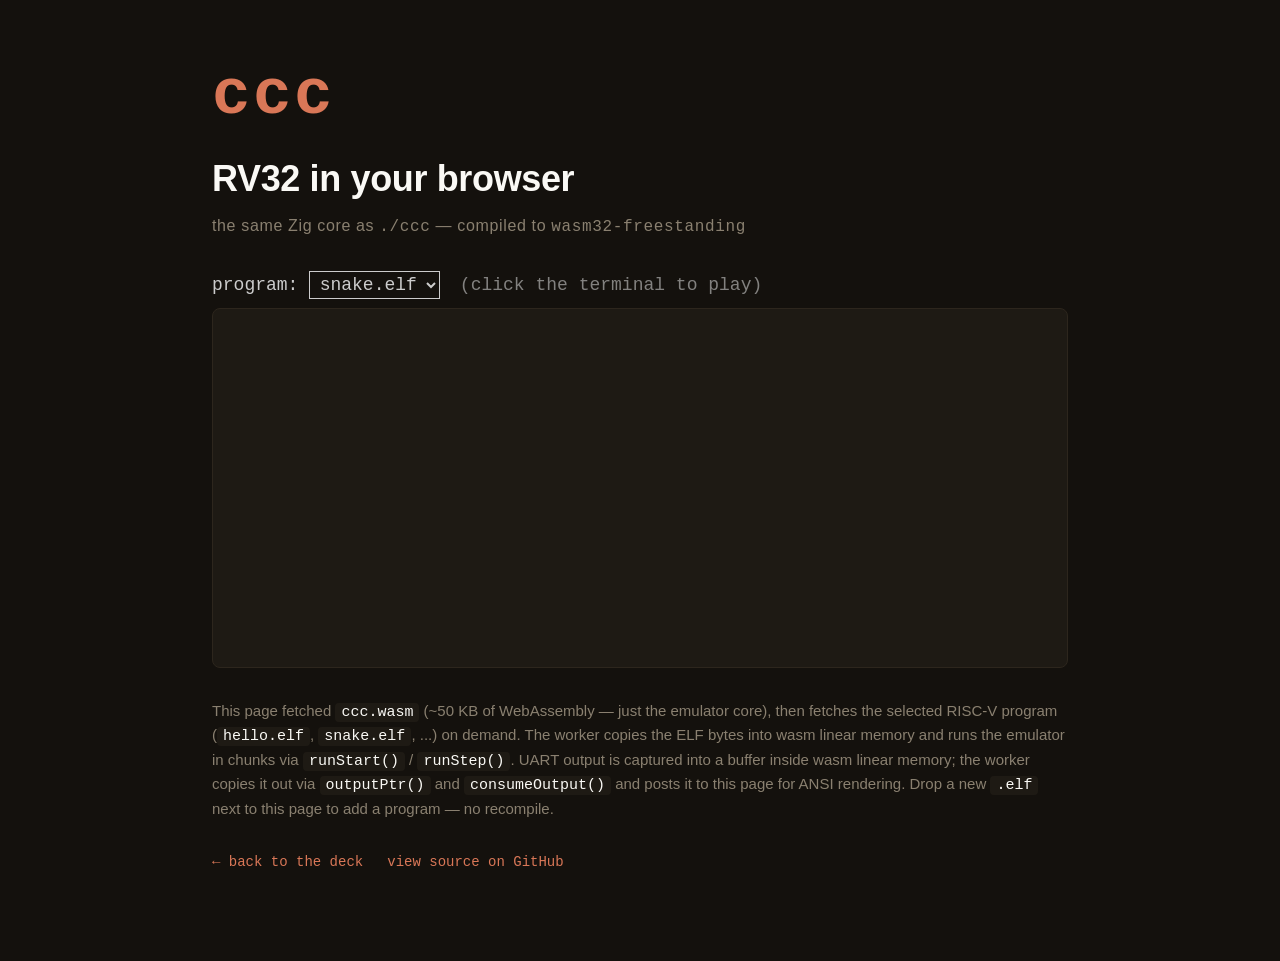
==== web/index.html @ 1dc42eb3 "web: auto-show trace for hello.elf, drop the toggle Removed the "show instruction trace" checkbox + " ====
<!DOCTYPE html>
<html lang="en">
<head>
  <meta charset="utf-8">
  <title>ccc — RV32 in your browser</title>
  <meta name="viewport" content="width=device-width, initial-scale=1">
  <link rel="stylesheet" href="demo.css">
  <script src="demo.js" type="module"></script>
</head>
<body>
  <div class="page">
    <div class="brand">ccc</div>
    <h1>RV32 in your browser</h1>
    <div class="subtitle">the same Zig core as <code>./ccc</code> — compiled to <code>wasm32-freestanding</code></div>

    <div class="program-selector">
      <label for="program-select">program:</label>
      <select id="program-select">
        <option value="1" selected>snake.elf</option>
        <option value="0">hello.elf</option>
      </select>
      <span class="program-hint">(click the terminal to play)</span>
    </div>
    <pre class="output" id="output" tabindex="0"></pre>

    <details class="trace-details" id="trace-details" hidden>
      <summary>instruction trace <span class="trace-meta" id="trace-meta"></span></summary>
      <pre class="trace" id="trace"></pre>
    </details>

    <p class="explain">
      This page fetched <code>ccc.wasm</code> (~50 KB of WebAssembly — just
      the emulator core), then fetches the selected RISC-V program
      (<code>hello.elf</code>, <code>snake.elf</code>, ...) on demand. The
      worker copies the ELF bytes into wasm linear memory and runs the
      emulator in chunks via <code>runStart()</code> / <code>runStep()</code>.
      UART output is captured into a buffer inside wasm linear memory; the
      worker copies it out via <code>outputPtr()</code> and
      <code>consumeOutput()</code> and posts it to this page for ANSI
      rendering. Drop a new <code>.elf</code> next to this page to add a
      program — no recompile.
    </p>

    <div class="footer-links">
      <a href="../">← back to the deck</a>
      <a href="https://github.com/cyyeh/ccc">view source on GitHub</a>
    </div>
  </div>
</body>
</html>
---- web/demo.css ----
:root {
  --bg: #14110d;
  --fg: #faf9f5;
  --accent: #d97757;
  --muted: #8a8070;
  --panel: #1e1a14;
  --panel-border: #2d261d;
  --dim: #5a5247;
}

* { box-sizing: border-box; }

html, body {
  margin: 0;
  padding: 0;
  background: var(--bg);
  color: var(--fg);
  font-family: -apple-system, BlinkMacSystemFont, "Inter", "Helvetica Neue", Arial, sans-serif;
  font-size: 18px;
  line-height: 1.5;
  min-height: 100vh;
}

.page {
  max-width: 920px;
  margin: 0 auto;
  padding: 64px 32px 96px;
}

.brand {
  font-family: ui-monospace, "SF Mono", Menlo, Consolas, monospace;
  font-weight: 700;
  color: var(--accent);
  font-size: 64px;
  letter-spacing: 0.04em;
  line-height: 1;
}

h1 {
  font-size: 36px;
  font-weight: 600;
  letter-spacing: -0.01em;
  margin: 24px 0 8px;
}

.subtitle {
  color: var(--muted);
  font-size: 16px;
  letter-spacing: 0.04em;
  margin-bottom: 32px;
}

.controls {
  display: flex;
  gap: 12px;
  margin-bottom: 16px;
}

button.run {
  font-family: ui-monospace, "SF Mono", Menlo, Consolas, monospace;
  font-size: 16px;
  background: transparent;
  color: var(--accent);
  border: 1px solid var(--accent);
  padding: 10px 18px;
  border-radius: 6px;
  cursor: pointer;
  transition: background-color 120ms ease, color 120ms ease;
}
button.run:hover:not(:disabled) {
  background: var(--accent);
  color: var(--bg);
}
button.run:disabled {
  opacity: 0.5;
  cursor: not-allowed;
}

.status {
  font-family: ui-monospace, "SF Mono", Menlo, Consolas, monospace;
  font-size: 14px;
  color: var(--muted);
  margin-bottom: 8px;
  min-height: 1.5em;
}

pre.output {
  background: var(--panel);
  border: 1px solid var(--panel-border);
  border-radius: 8px;
  color: var(--fg);
  font-family: ui-monospace, "SF Mono", Menlo, Consolas, monospace;
  font-size: 15px;
  line-height: 1.55;
  padding: 20px 24px;
  height: 360px;
  overflow-y: auto;
  margin: 0 0 32px;
  white-space: pre-wrap;
  word-break: break-word;
}
pre.output .stderr { color: var(--muted); }
pre.output .meta   { color: var(--dim); }

.explain {
  color: var(--muted);
  font-size: 15px;
  margin-bottom: 32px;
}
.explain code {
  font-family: ui-monospace, "SF Mono", Menlo, Consolas, monospace;
  color: var(--fg);
  background: var(--panel);
  padding: 1px 6px;
  border-radius: 4px;
}

.footer-links {
  display: flex;
  gap: 24px;
  font-family: ui-monospace, "SF Mono", Menlo, Consolas, monospace;
  font-size: 14px;
}
.footer-links a {
  color: var(--accent);
  text-decoration: none;
}
.footer-links a:hover { color: var(--fg); }

/* ----- trace block (auto-shown after halt for trace-enabled programs) ----- */

.trace-details {
  margin: 0 0 32px;
}
.trace-details summary {
  cursor: pointer;
  color: var(--muted);
  font-family: ui-monospace, "SF Mono", Menlo, Consolas, monospace;
  font-size: 14px;
  padding: 6px 0;
  list-style: none;
}
.trace-details summary::-webkit-details-marker { display: none; }
.trace-details summary::before {
  content: "▸ ";
  color: var(--accent);
}
.trace-details[open] summary::before { content: "▾ "; }
.trace-details summary:hover { color: var(--fg); }
.trace-details .trace-meta {
  color: var(--dim);
  margin-left: 6px;
}

pre.trace {
  background: var(--panel);
  border: 1px solid var(--panel-border);
  border-radius: 6px;
  color: var(--muted);
  font-family: ui-monospace, "SF Mono", Menlo, Consolas, monospace;
  font-size: 12px;
  line-height: 1.4;
  padding: 16px 20px;
  height: 480px;
  overflow: auto;
  margin: 8px 0 0;
  white-space: pre;
}

/* ----- terminal prompt + typed command (inside pre.output) ----- */

pre.output .prompt { color: var(--accent); font-weight: 600; }
pre.output .cmd    { color: var(--fg); }

/* ----- program selector + focusable terminal ----- */

.program-selector {
  margin-bottom: 0.5rem;
  font-family: var(--mono, monospace);
  color: var(--ink, #cccccc);
}
.program-selector select {
  background: transparent;
  color: inherit;
  border: 1px solid currentColor;
  padding: 0.1rem 0.3rem;
  font-family: inherit;
  font-size: inherit;
}
.program-hint {
  margin-left: 0.5rem;
  opacity: 0.6;
}
#output {
  outline: none;
  cursor: text;
}
#output:focus {
  outline: 2px solid var(--accent, #66ff99);
  outline-offset: 2px;
}
.program-hint.hidden {
  display: none;
}
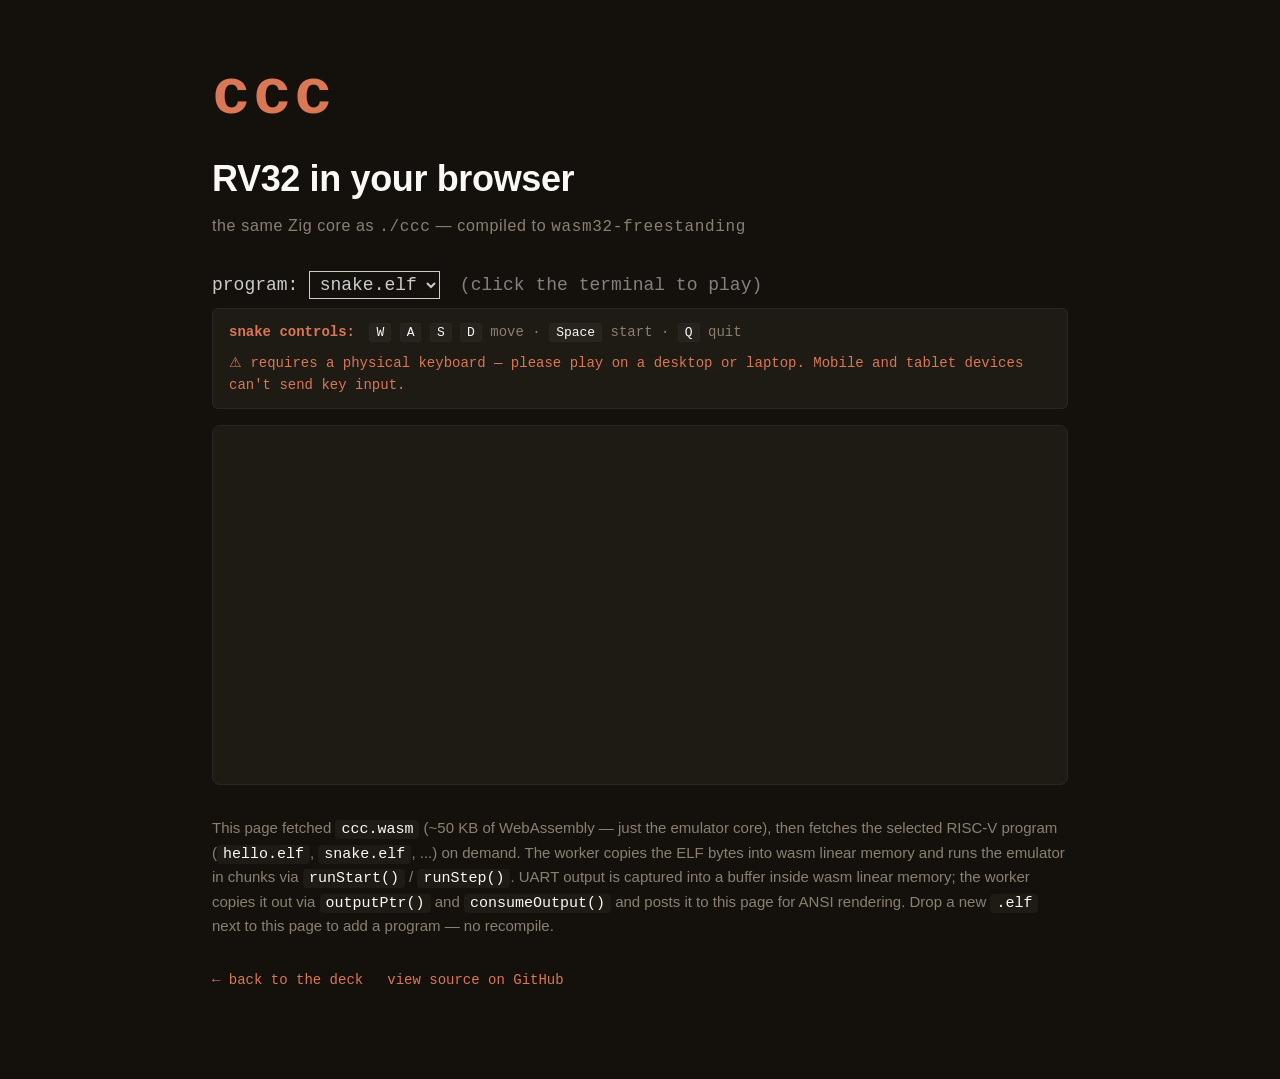
==== commit f9c65557: "web demo: snake controls + keyboard-required notice; sync READMEs Adds a controls panel (W/A/S/D · S" ====
--- a/web/index.html
+++ b/web/index.html
@@ -21,6 +21,19 @@
       </select>
       <span class="program-hint">(click the terminal to play)</span>
     </div>
+
+    <div class="program-instructions" id="snake-instructions">
+      <div class="instructions-row">
+        <strong>snake controls:</strong>
+        <code>W</code> <code>A</code> <code>S</code> <code>D</code> move ·
+        <code>Space</code> start ·
+        <code>Q</code> quit
+      </div>
+      <div class="device-warning">
+        ⚠ requires a physical keyboard — please play on a desktop or laptop. Mobile and tablet devices can't send key input.
+      </div>
+    </div>
+
     <pre class="output" id="output" tabindex="0"></pre>
 
     <details class="trace-details" id="trace-details" hidden>
--- a/web/demo.css
+++ b/web/demo.css
@@ -202,3 +202,35 @@
 .program-hint.hidden {
   display: none;
 }
+
+.program-instructions {
+  margin: 0 0 16px;
+  padding: 12px 16px;
+  background: var(--panel);
+  border: 1px solid var(--panel-border);
+  border-radius: 6px;
+  font-family: ui-monospace, "SF Mono", Menlo, Consolas, monospace;
+  font-size: 14px;
+  color: var(--muted);
+  line-height: 1.6;
+}
+.program-instructions.hidden {
+  display: none;
+}
+.program-instructions strong {
+  color: var(--accent);
+  font-weight: 600;
+  margin-right: 6px;
+}
+.program-instructions code {
+  color: var(--fg);
+  background: rgba(255, 255, 255, 0.04);
+  border: 1px solid var(--panel-border);
+  padding: 1px 6px;
+  border-radius: 3px;
+  font-size: 13px;
+}
+.device-warning {
+  margin-top: 8px;
+  color: var(--accent);
+}
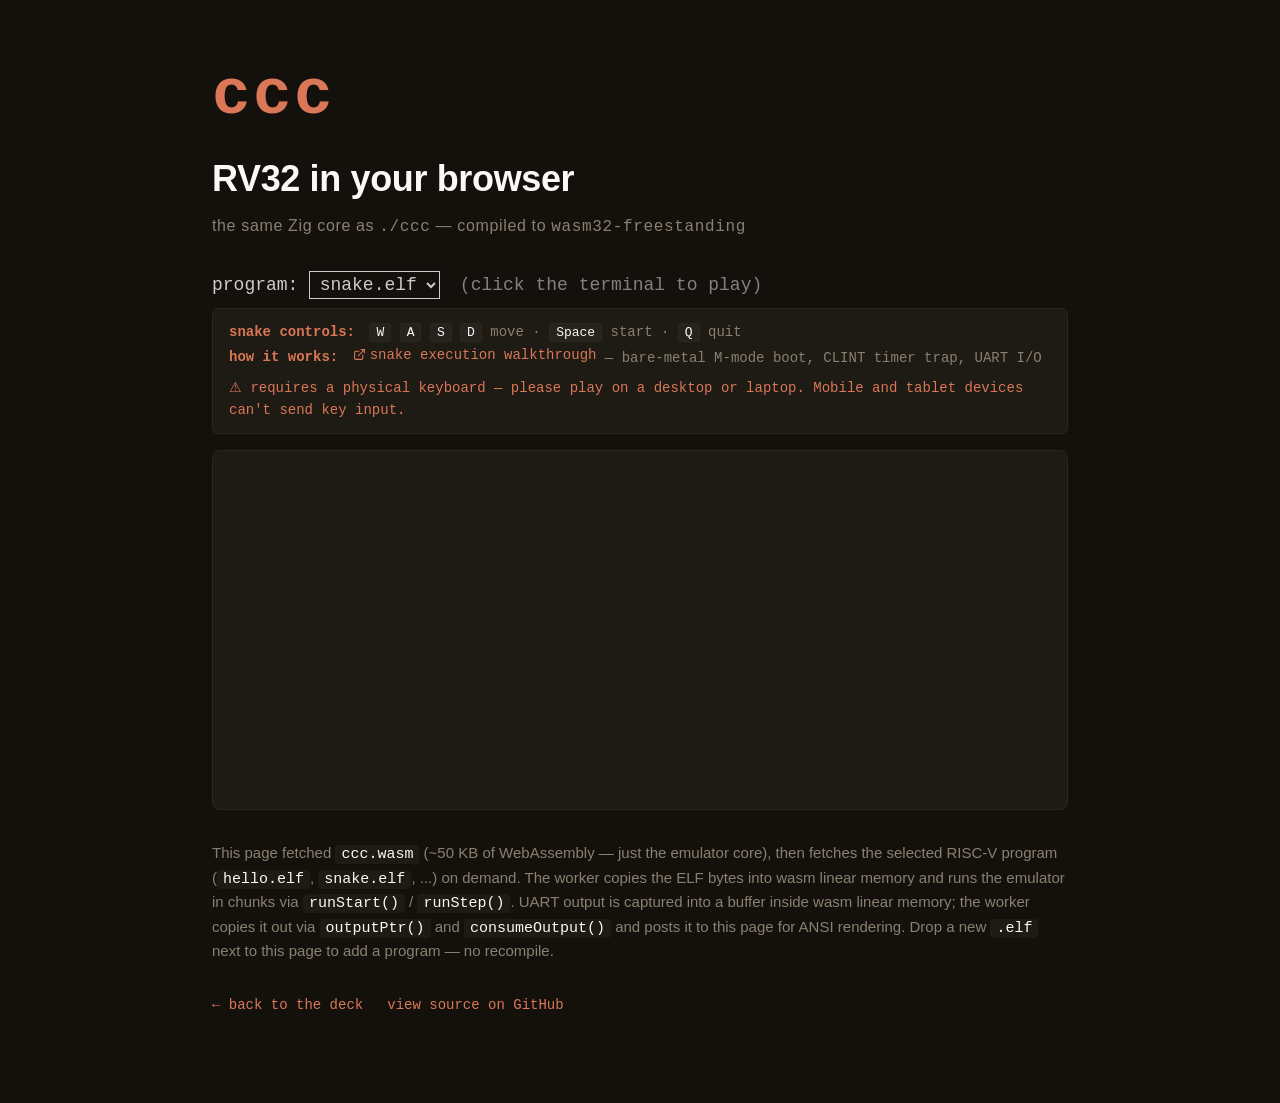
==== commit caf9a8fa: "web: link snake-execution walkthrough from the demo's snake-only instructions panel Co-Authored-By: " ====
--- a/web/index.html
+++ b/web/index.html
@@ -28,6 +28,18 @@
         <code>W</code> <code>A</code> <code>S</code> <code>D</code> move ·
         <code>Space</code> start ·
         <code>Q</code> quit
+      </div>
+      <div class="instructions-row">
+        <strong>how it works:</strong>
+        <a href="https://github.com/cyyeh/ccc/blob/main/docs/references/snake-execution.md" target="_blank" rel="noopener">
+          <svg class="link-icon" viewBox="0 0 24 24" fill="none" stroke="currentColor" stroke-width="2" stroke-linecap="round" stroke-linejoin="round" aria-hidden="true">
+            <path d="M18 13v6a2 2 0 0 1-2 2H5a2 2 0 0 1-2-2V8a2 2 0 0 1 2-2h6"/>
+            <polyline points="15 3 21 3 21 9"/>
+            <line x1="10" y1="14" x2="21" y2="3"/>
+          </svg>
+          snake execution walkthrough
+        </a>
+        — bare-metal M-mode boot, CLINT timer trap, UART I/O
       </div>
       <div class="device-warning">
         ⚠ requires a physical keyboard — please play on a desktop or laptop. Mobile and tablet devices can't send key input.
--- a/web/demo.css
+++ b/web/demo.css
@@ -230,6 +230,22 @@
   border-radius: 3px;
   font-size: 13px;
 }
+.program-instructions a {
+  color: var(--accent);
+  text-decoration: none;
+  display: inline-flex;
+  align-items: center;
+  gap: 4px;
+}
+.program-instructions a:hover {
+  color: var(--fg);
+  text-decoration: underline;
+}
+.program-instructions .link-icon {
+  width: 13px;
+  height: 13px;
+  flex-shrink: 0;
+}
 .device-warning {
   margin-top: 8px;
   color: var(--accent);
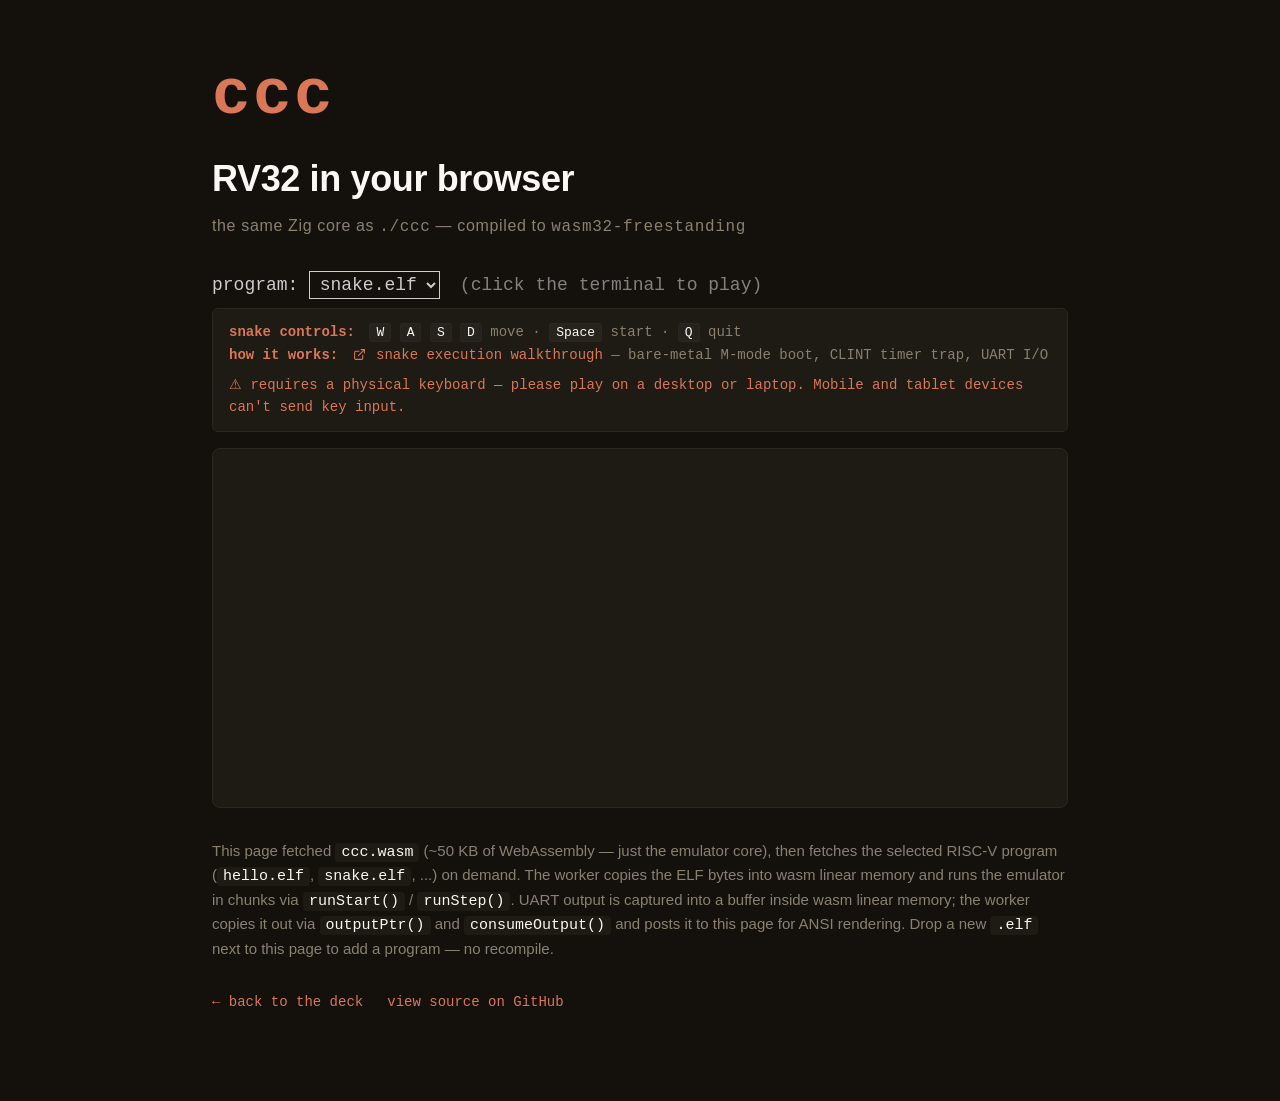
==== commit 65e92c3c: "web: fix link icon ballooning to 300x150 when CSS is stale by setting explicit svg width/height attr" ====
--- a/web/index.html
+++ b/web/index.html
@@ -31,14 +31,7 @@
       </div>
       <div class="instructions-row">
         <strong>how it works:</strong>
-        <a href="https://github.com/cyyeh/ccc/blob/main/docs/references/snake-execution.md" target="_blank" rel="noopener">
-          <svg class="link-icon" viewBox="0 0 24 24" fill="none" stroke="currentColor" stroke-width="2" stroke-linecap="round" stroke-linejoin="round" aria-hidden="true">
-            <path d="M18 13v6a2 2 0 0 1-2 2H5a2 2 0 0 1-2-2V8a2 2 0 0 1 2-2h6"/>
-            <polyline points="15 3 21 3 21 9"/>
-            <line x1="10" y1="14" x2="21" y2="3"/>
-          </svg>
-          snake execution walkthrough
-        </a>
+        <a href="https://github.com/cyyeh/ccc/blob/main/docs/references/snake-execution.md" target="_blank" rel="noopener"><svg class="link-icon" width="13" height="13" viewBox="0 0 24 24" fill="none" stroke="currentColor" stroke-width="2" stroke-linecap="round" stroke-linejoin="round" aria-hidden="true"><path d="M18 13v6a2 2 0 0 1-2 2H5a2 2 0 0 1-2-2V8a2 2 0 0 1 2-2h6"/><polyline points="15 3 21 3 21 9"/><line x1="10" y1="14" x2="21" y2="3"/></svg> snake execution walkthrough</a>
         — bare-metal M-mode boot, CLINT timer trap, UART I/O
       </div>
       <div class="device-warning">
--- a/web/demo.css
+++ b/web/demo.css
@@ -233,9 +233,6 @@
 .program-instructions a {
   color: var(--accent);
   text-decoration: none;
-  display: inline-flex;
-  align-items: center;
-  gap: 4px;
 }
 .program-instructions a:hover {
   color: var(--fg);
@@ -244,7 +241,8 @@
 .program-instructions .link-icon {
   width: 13px;
   height: 13px;
-  flex-shrink: 0;
+  vertical-align: -2px;
+  margin-right: 2px;
 }
 .device-warning {
   margin-top: 8px;
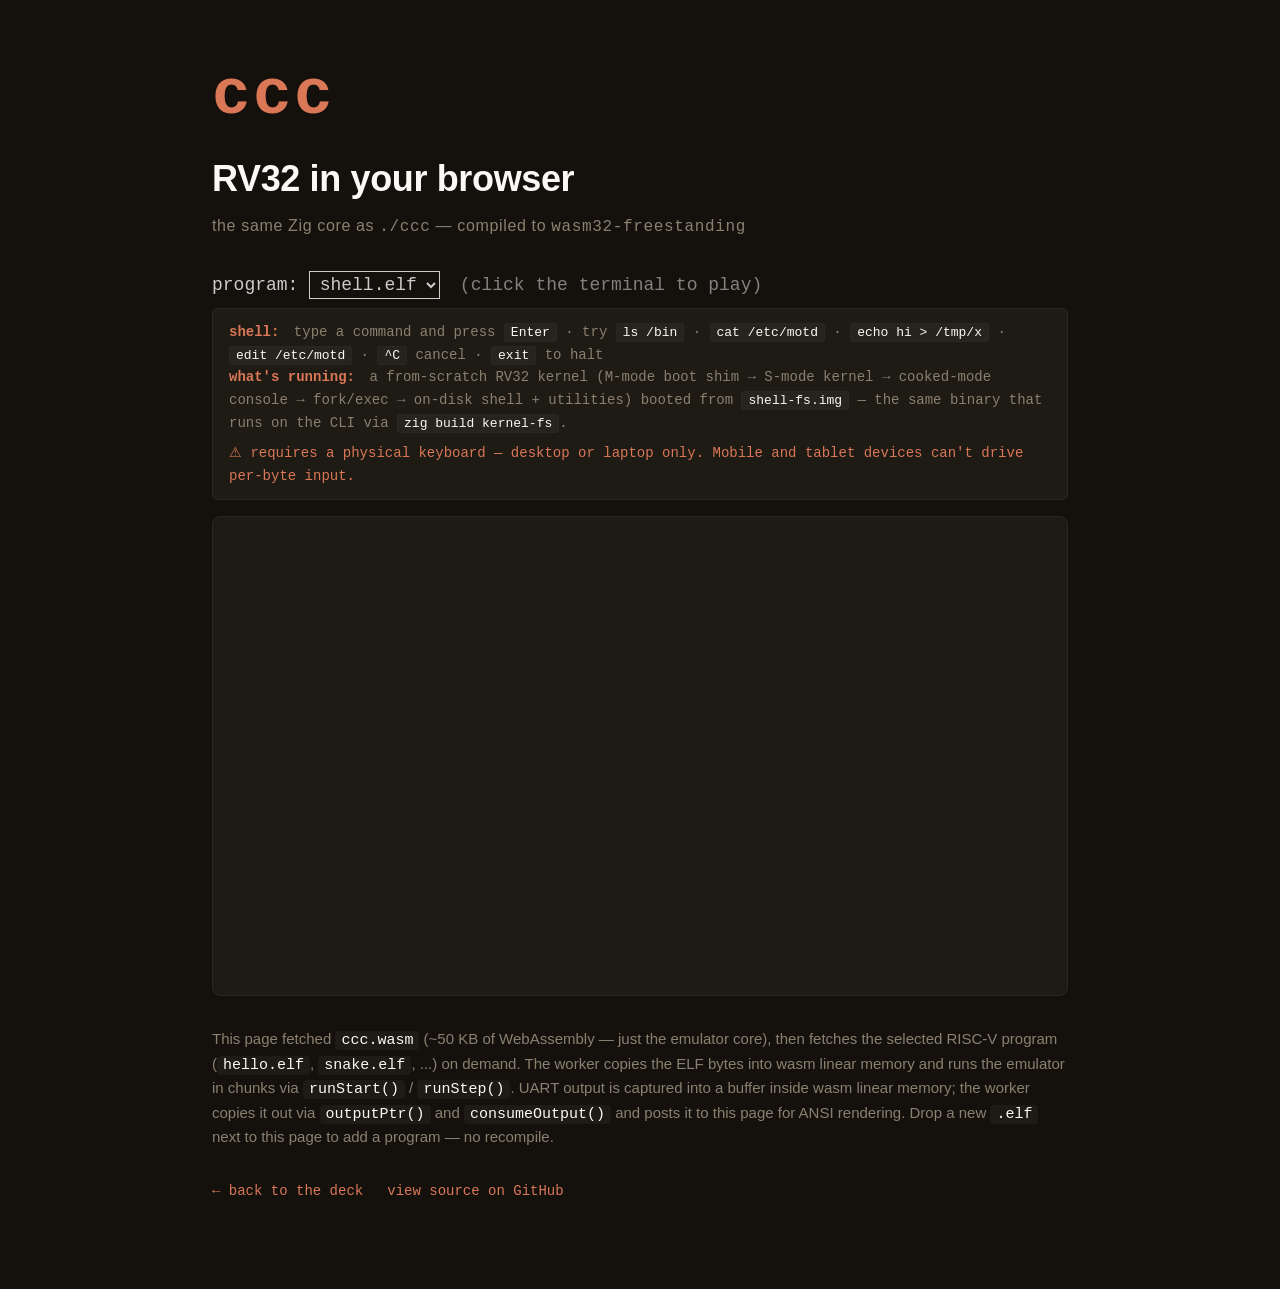
==== commit 4d49444a: "feat(web/index): add shell.elf as default + shell instructions card Dropdown now shows shell (select" ====
--- a/web/index.html
+++ b/web/index.html
@@ -16,10 +16,33 @@
     <div class="program-selector">
       <label for="program-select">program:</label>
       <select id="program-select">
-        <option value="1" selected>snake.elf</option>
+        <option value="2" selected>shell.elf</option>
+        <option value="1">snake.elf</option>
         <option value="0">hello.elf</option>
       </select>
       <span class="program-hint">(click the terminal to play)</span>
+    </div>
+
+    <div class="program-instructions" id="shell-instructions">
+      <div class="instructions-row">
+        <strong>shell:</strong>
+        type a command and press <code>Enter</code> · try
+        <code>ls /bin</code> ·
+        <code>cat /etc/motd</code> ·
+        <code>echo hi &gt; /tmp/x</code> ·
+        <code>edit /etc/motd</code> ·
+        <code>^C</code> cancel ·
+        <code>exit</code> to halt
+      </div>
+      <div class="instructions-row">
+        <strong>what's running:</strong>
+        a from-scratch RV32 kernel (M-mode boot shim → S-mode kernel → cooked-mode console
+        → fork/exec → on-disk shell + utilities) booted from <code>shell-fs.img</code>
+        — the same binary that runs on the CLI via <code>zig build kernel-fs</code>.
+      </div>
+      <div class="device-warning">
+        ⚠ requires a physical keyboard — desktop or laptop only. Mobile and tablet devices can't drive per-byte input.
+      </div>
     </div>
 
     <div class="program-instructions" id="snake-instructions">
--- a/web/demo.css
+++ b/web/demo.css
@@ -93,7 +93,7 @@
   font-size: 15px;
   line-height: 1.55;
   padding: 20px 24px;
-  height: 360px;
+  height: 480px;
   overflow-y: auto;
   margin: 0 0 32px;
   white-space: pre-wrap;
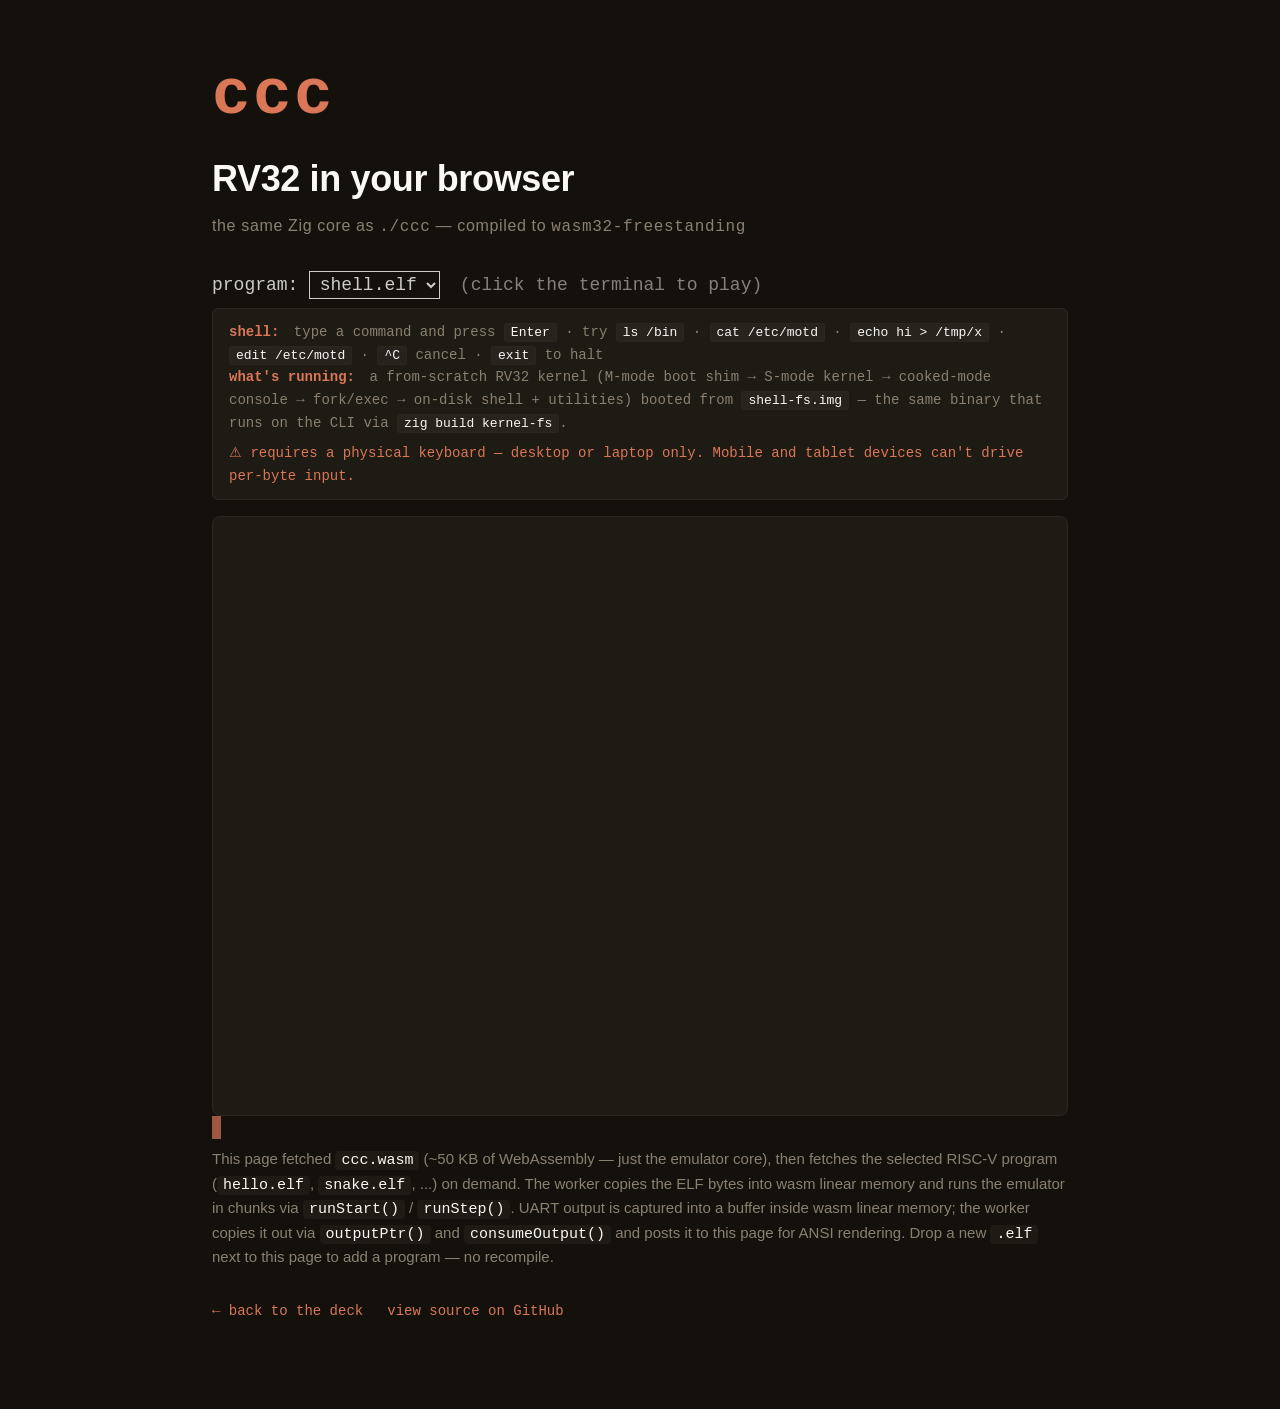
==== commit 7b1c244c: "feat(web): visual backspace + blinking block cursor Two fixes for "standard CLI behavior" gaps surfa" ====
--- a/web/index.html
+++ b/web/index.html
@@ -62,7 +62,10 @@
       </div>
     </div>
 
-    <pre class="output" id="output" tabindex="0"></pre>
+    <div class="terminal-wrapper">
+      <pre class="output" id="output" tabindex="0"></pre>
+      <span id="cursor" aria-hidden="true"></span>
+    </div>
 
     <details class="trace-details" id="trace-details" hidden>
       <summary>instruction trace <span class="trace-meta" id="trace-meta"></span></summary>
--- a/web/demo.css
+++ b/web/demo.css
@@ -84,6 +84,13 @@
   min-height: 1.5em;
 }
 
+/* The terminal-wrapper anchors the absolutely-positioned #cursor span to
+   the same coordinate space as pre.output's content area. */
+.terminal-wrapper {
+  position: relative;
+  margin: 0 0 32px;
+}
+
 pre.output {
   background: var(--panel);
   border: 1px solid var(--panel-border);
@@ -93,11 +100,42 @@
   font-size: 15px;
   line-height: 1.55;
   padding: 20px 24px;
-  height: 480px;
-  overflow-y: auto;
-  margin: 0 0 32px;
-  white-space: pre-wrap;
-  word-break: break-word;
+  /* 24 rows × 15px × 1.55 line-height ≈ 558px content; +40px padding ≈ 600px.
+     min-height (not height) so the ANSI 24-row buffer is always fully visible
+     without forcing a scrollbar; overflow stays auto in case any future
+     program emits more than 24 rows. */
+  min-height: 600px;
+  overflow: auto;
+  margin: 0;
+  /* The ANSI interpreter renders a fixed 80×24 grid as a single text string
+     with hard \n at row boundaries — let the browser render it as-is, no
+     re-wrapping. Horizontal scroll appears at narrow viewports. */
+  white-space: pre;
+}
+
+/* Blinking block cursor positioned over the terminal at (row, col).
+   demo.js sets inline `top` / `left` on every render based on the ANSI
+   state. 1ch = width of '0' in the current monospace font; 1.55em
+   matches pre.output's line-height. The (20px, 24px) padding offsets
+   in JS match pre.output's padding above. */
+#cursor {
+  position: absolute;
+  width: 1ch;
+  height: 1.55em;
+  background: var(--accent);
+  opacity: 0.7;
+  pointer-events: none;
+  font-family: ui-monospace, "SF Mono", Menlo, Consolas, monospace;
+  font-size: 15px;
+  line-height: 1.55;
+  animation: cursor-blink 1s steps(2, jump-none) infinite;
+}
+#cursor.hidden {
+  display: none;
+}
+@keyframes cursor-blink {
+  0%, 50%      { opacity: 0.7; }
+  50.01%, 100% { opacity: 0; }
 }
 pre.output .stderr { color: var(--muted); }
 pre.output .meta   { color: var(--dim); }
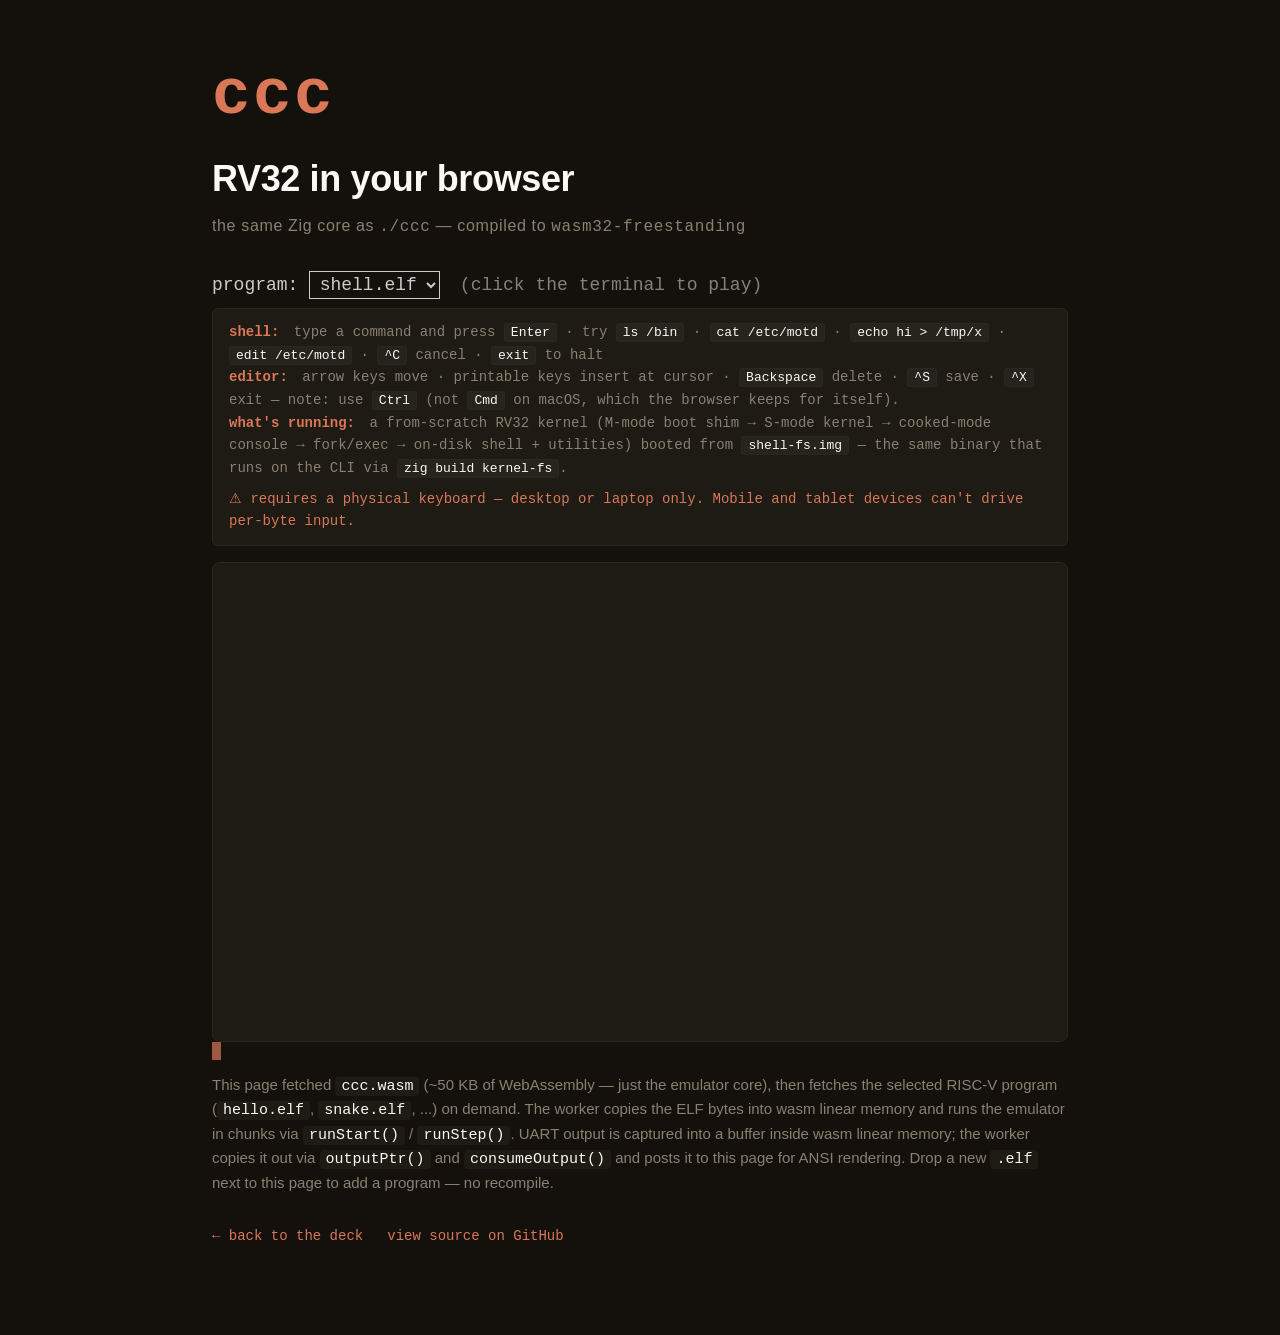
==== commit 41defd9f: "docs(web/index): document editor controls + Ctrl-vs-Cmd note Add an "editor:" row to the shell-instr" ====
--- a/web/index.html
+++ b/web/index.html
@@ -33,6 +33,15 @@
         <code>edit /etc/motd</code> ·
         <code>^C</code> cancel ·
         <code>exit</code> to halt
+      </div>
+      <div class="instructions-row">
+        <strong>editor:</strong>
+        arrow keys move ·
+        printable keys insert at cursor ·
+        <code>Backspace</code> delete ·
+        <code>^S</code> save ·
+        <code>^X</code> exit
+        — note: use <code>Ctrl</code> (not <code>Cmd</code> on macOS, which the browser keeps for itself).
       </div>
       <div class="instructions-row">
         <strong>what's running:</strong>
--- a/web/demo.css
+++ b/web/demo.css
@@ -98,13 +98,18 @@
   color: var(--fg);
   font-family: ui-monospace, "SF Mono", Menlo, Consolas, monospace;
   font-size: 15px;
-  line-height: 1.55;
+  /* Tighter line-height (1.2) matches typical terminal-emulator spacing
+     (macOS Terminal ≈ 1.2, iTerm default 1.0–1.2). Was 1.55 (web-page
+     prose default), which felt double-spaced for shell output. The
+     cursor span and demo.js's render() use the same value so the
+     overlay sits exactly on the rendered glyph rows. */
+  line-height: 1.2;
   padding: 20px 24px;
-  /* 24 rows × 15px × 1.55 line-height ≈ 558px content; +40px padding ≈ 600px.
+  /* 24 rows × 15px × 1.2 line-height ≈ 432px content; +40px padding ≈ 472px.
      min-height (not height) so the ANSI 24-row buffer is always fully visible
      without forcing a scrollbar; overflow stays auto in case any future
      program emits more than 24 rows. */
-  min-height: 600px;
+  min-height: 480px;
   overflow: auto;
   margin: 0;
   /* The ANSI interpreter renders a fixed 80×24 grid as a single text string
@@ -115,19 +120,19 @@
 
 /* Blinking block cursor positioned over the terminal at (row, col).
    demo.js sets inline `top` / `left` on every render based on the ANSI
-   state. 1ch = width of '0' in the current monospace font; 1.55em
+   state. 1ch = width of '0' in the current monospace font; 1.2em
    matches pre.output's line-height. The (20px, 24px) padding offsets
    in JS match pre.output's padding above. */
 #cursor {
   position: absolute;
   width: 1ch;
-  height: 1.55em;
+  height: 1.2em;
   background: var(--accent);
   opacity: 0.7;
   pointer-events: none;
   font-family: ui-monospace, "SF Mono", Menlo, Consolas, monospace;
   font-size: 15px;
-  line-height: 1.55;
+  line-height: 1.2;
   animation: cursor-blink 1s steps(2, jump-none) infinite;
 }
 #cursor.hidden {
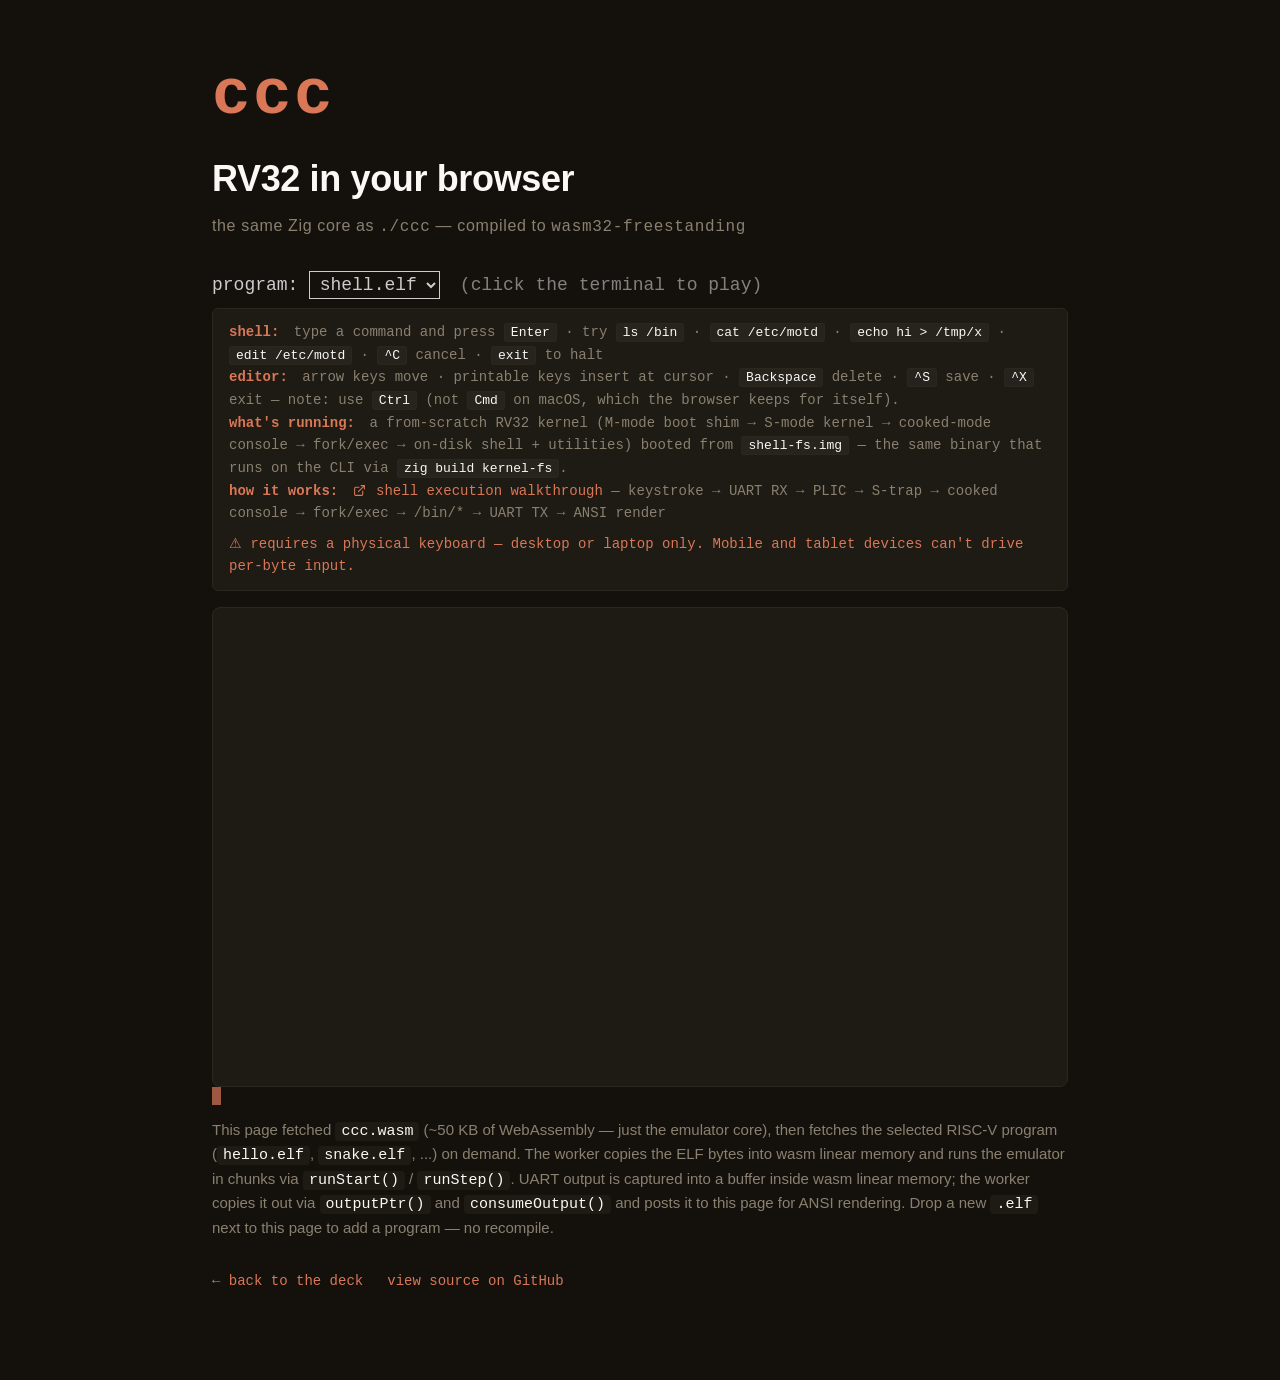
==== commit 62a2fa3a: "docs(references): add shell-execution walkthrough; link from demo New docs/references/shell-executio" ====
--- a/web/index.html
+++ b/web/index.html
@@ -48,6 +48,11 @@
         a from-scratch RV32 kernel (M-mode boot shim → S-mode kernel → cooked-mode console
         → fork/exec → on-disk shell + utilities) booted from <code>shell-fs.img</code>
         — the same binary that runs on the CLI via <code>zig build kernel-fs</code>.
+      </div>
+      <div class="instructions-row">
+        <strong>how it works:</strong>
+        <a href="https://github.com/cyyeh/ccc/blob/main/docs/references/shell-execution.md" target="_blank" rel="noopener"><svg class="link-icon" width="13" height="13" viewBox="0 0 24 24" fill="none" stroke="currentColor" stroke-width="2" stroke-linecap="round" stroke-linejoin="round" aria-hidden="true"><path d="M18 13v6a2 2 0 0 1-2 2H5a2 2 0 0 1-2-2V8a2 2 0 0 1 2-2h6"/><polyline points="15 3 21 3 21 9"/><line x1="10" y1="14" x2="21" y2="3"/></svg> shell execution walkthrough</a>
+        — keystroke → UART RX → PLIC → S-trap → cooked console → fork/exec → /bin/* → UART TX → ANSI render
       </div>
       <div class="device-warning">
         ⚠ requires a physical keyboard — desktop or laptop only. Mobile and tablet devices can't drive per-byte input.
